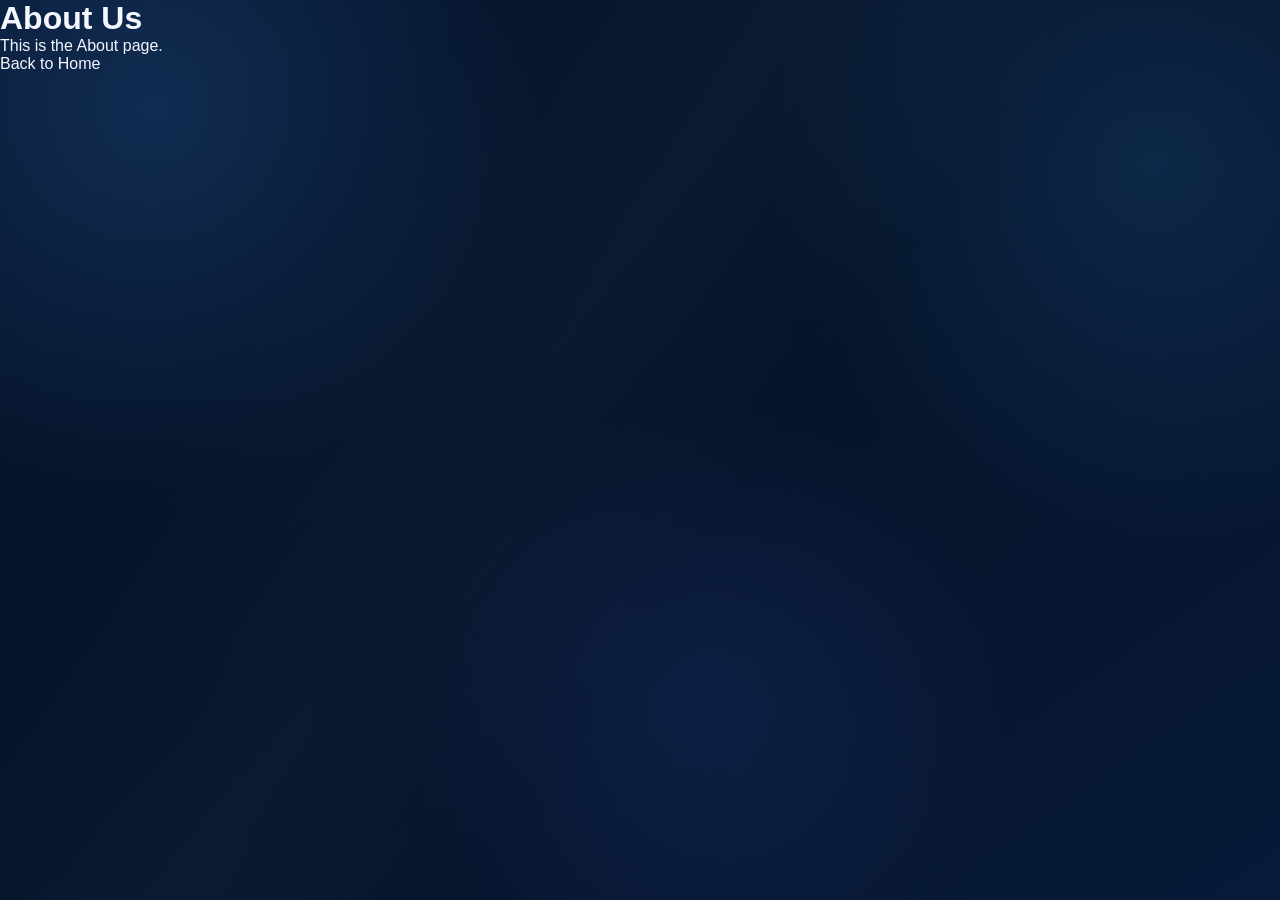
==== Main Code/about.html @ 7a22bdf0 "Week 2 push 1" ====
<!DOCTYPE html>
<html lang="en">
<head>
    <meta charset="UTF-8">
    <meta name="viewport" content="width=device-width, initial-scale=1.0">

    <title>Faculty Info — FacultyHub</title>

    <link rel="stylesheet" href="css/styles.css">
</head>

<body>

    <h1>About Us</h1>

    <p>This is the About page.</p>

    <a href="index.html">Back to Home</a>

</body>
</html>
---- Main Code/css/styles.css ----
/* =========================================================
   FACULTYHUB
   Dark Liquid Glass Design
   Plain CSS — no framework
   ========================================================= */

/* ==================== RESET ==================== */

* {
    margin: 0;
    padding: 0;
    box-sizing: border-box;
}

html {
    scroll-behavior: smooth;
}

body {
    font-family: -apple-system, BlinkMacSystemFont, "SF Pro Display",
        "Segoe UI", Roboto, Helvetica, Arial, sans-serif;

    color: #f5f7ff;
    background: #061329;
    min-height: 100vh;
    overflow-x: hidden;
}

a {
    color: inherit;
    text-decoration: none;
}

button,
input {
    font: inherit;
}


/* ==================== BACKGROUND ==================== */

body::before {
    content: "";
    position: fixed;
    inset: 0;
    z-index: -10;

    background:
        radial-gradient(circle at 12% 12%, rgba(46, 112, 190, 0.25), transparent 28%),
        radial-gradient(circle at 90% 18%, rgba(37, 111, 174, 0.22), transparent 28%),
        radial-gradient(circle at 55% 78%, rgba(39, 65, 145, 0.22), transparent 30%),
        linear-gradient(145deg, #07162f 0%, #061329 48%, #081a38 100%);
}

body::after {
    content: "";
    position: fixed;
    inset: 0;
    z-index: -9;
    pointer-events: none;

    background:
        linear-gradient(
            125deg,
            transparent 25%,
            rgba(104, 164, 210, 0.045) 42%,
            transparent 57%
        );
}

.glow {
    position: fixed;
    border-radius: 50%;
    filter: blur(80px);
    pointer-events: none;
    z-index: -8;
}

.glow-one {
    width: 320px;
    height: 320px;
    left: -120px;
    top: 22%;
    background: rgba(40, 124, 190, 0.18);
}

.glow-two {
    width: 360px;
    height: 360px;
    right: -150px;
    top: 30%;
    background: rgba(40, 100, 210, 0.18);
}

.glow-three {
    width: 300px;
    height: 300px;
    left: 38%;
    bottom: -140px;
    background: rgba(75, 73, 180, 0.14);
}


/* ==================== VARIABLES ==================== */

:root {
    --gold: #f6c343;
    --gold-light: #ffd96b;
    --gold-dark: #d9a928;

    --text: #f4f6fb;
    --muted: #aab4c9;
    --faint: #7e8ba4;

    --glass: rgba(34, 54, 88, 0.34);
    --glass-light: rgba(61, 83, 121, 0.30);
    --glass-border: rgba(168, 190, 224, 0.24);

    --shadow:
        0 22px 60px rgba(0, 0, 0, 0.24),
        inset 0 1px rgba(255, 255, 255, 0.08);

    --radius: 24px;
    --container: 1180px;
}


/* ==================== GLASS ==================== */

.glass-panel {
    background: var(--glass);
    border: 1px solid var(--glass-border);
    box-shadow: var(--shadow);

    backdrop-filter: blur(24px) saturate(125%);
    -webkit-backdrop-filter: blur(24px) saturate(125%);
}


/* ==================== NAVBAR ==================== */

.navbar {
    position: sticky;
    top: 16px;
    z-index: 100;

    padding: 0 24px;
}

.nav-container {
    width: min(var(--container), calc(100% - 48px));
    min-height: 66px;
    margin: 0 auto;

    display: flex;
    align-items: center;
    justify-content: space-between;
    gap: 25px;

    padding: 9px 10px 9px 22px;

    background: rgba(25, 45, 79, 0.42);
    border: 1px solid rgba(148, 174, 211, 0.22);
    border-radius: 34px;

    backdrop-filter: blur(25px);
    -webkit-backdrop-filter: blur(25px);

    box-shadow:
        0 12px 40px rgba(0, 0, 0, 0.18),
        inset 0 1px rgba(255, 255, 255, 0.07);
}

.logo {
    display: flex;
    align-items: center;
    gap: 9px;

    font-size: 20px;
    font-weight: 750;
    letter-spacing: -0.5px;
    white-space: nowrap;
}

.logo > span:last-child > span {
    color: var(--gold);
}

.logo-icon {
    width: 30px;
    height: 30px;

    display: grid;
    place-items: center;

    color: var(--gold);
    font-size: 25px;
    line-height: 1;

    transform: rotate(45deg);
}

.nav-links {
    display: flex;
    align-items: center;
    gap: 5px;
}

.nav-links a {
    padding: 9px 13px;

    color: #d4dbea;
    font-size: 14px;
    font-weight: 500;

    border-radius: 10px;

    transition: color 0.2s ease, background 0.2s ease;
}

.nav-links a:hover,
.nav-links a.active {
    color: var(--gold-light);
    background: rgba(255, 255, 255, 0.045);
}

.nav-links a.active {
    box-shadow: inset 0 -2px var(--gold);
}

.login-btn {
    min-width: 96px;
    padding: 11px 22px;

    color: #121a2b;
    background: linear-gradient(135deg, var(--gold), var(--gold-light));

    border-radius: 24px;

    text-align: center;
    font-size: 14px;
    font-weight: 700;

    box-shadow: 0 8px 22px rgba(246, 195, 67, 0.18);

    transition: transform 0.2s ease, box-shadow 0.2s ease;
}

.login-btn:hover {
    transform: translateY(-2px);
    box-shadow: 0 12px 28px rgba(246, 195, 67, 0.25);
}


/* ==================== COMMON CONTAINERS ==================== */

.hero,
.tools-section,
.workflow-section,
.info-section,
.contact-section,
.footer-main,
.footer-bottom {
    width: min(var(--container), calc(100% - 48px));
    margin: 0 auto;
}


/* ==================== HERO ==================== */

.hero {
    min-height: 650px;

    display: grid;
    grid-template-columns: 0.98fr 1.02fr;
    align-items: center;
    gap: 70px;

    padding: 85px 0 65px;
}

.hero-copy {
    max-width: 610px;
}

.eyebrow {
    display: inline-flex;
    align-items: center;
    gap: 9px;

    margin-bottom: 25px;
    padding: 8px 13px;

    color: #c7d0e1;
    background: rgba(57, 81, 118, 0.27);

    border: 1px solid rgba(158, 184, 220, 0.22);
    border-radius: 100px;

    font-size: 12px;
    font-weight: 600;

    backdrop-filter: blur(12px);
}

.dot {
    width: 7px;
    height: 7px;
    border-radius: 50%;
    background: #62d58d;
    box-shadow: 0 0 0 4px rgba(98, 213, 141, 0.10);
}

.hero h1 {
    font-size: clamp(44px, 5vw, 67px);
    line-height: 1.02;
    letter-spacing: -3px;
    font-weight: 760;
}

.hero h1 span {
    display: block;
    margin-top: 5px;

    color: var(--gold-light);
}

.hero-copy > p {
    max-width: 570px;

    margin: 25px 0 31px;

    color: #b9c3d6;
    font-size: 16px;
    line-height: 1.75;
}

.hero-actions {
    display: flex;
    align-items: center;
    gap: 13px;
}

.btn {
    min-height: 50px;

    display: inline-flex;
    align-items: center;
    justify-content: center;
    gap: 11px;

    padding: 0 22px;
    border-radius: 27px;

    font-size: 13px;
    font-weight: 700;

    transition: transform 0.2s ease, box-shadow 0.2s ease;
}

.btn-primary {
    color: #10192a;
    background: linear-gradient(135deg, var(--gold), var(--gold-light));
    box-shadow: 0 12px 30px rgba(246, 195, 67, 0.16);
}

.btn-primary:hover {
    transform: translateY(-2px);
    box-shadow: 0 16px 35px rgba(246, 195, 67, 0.22);
}

.btn-ghost {
    color: #f2f4fa;
    border: 1px solid rgba(177, 198, 227, 0.32);
    background: rgba(44, 64, 96, 0.20);
}

.btn-ghost:hover {
    transform: translateY(-2px);
    background: rgba(73, 95, 132, 0.28);
}


/* ==================== DASHBOARD PREVIEW ==================== */

.dashboard-preview {
    position: relative;
    padding: 25px;
    border-radius: 27px;
    overflow: hidden;
}

.dashboard-preview::before {
    content: "";
    position: absolute;
    width: 230px;
    height: 230px;
    right: -90px;
    top: -80px;

    border-radius: 50%;
    background: rgba(70, 145, 230, 0.18);
    filter: blur(25px);
}

.preview-top {
    position: relative;

    display: flex;
    align-items: center;
    justify-content: space-between;
}

.preview-top small {
    color: #aab8cf;
    font-size: 12px;
}

.preview-top h2 {
    margin-top: 4px;
    font-size: 21px;
    font-weight: 650;
}

.profile-circle {
    width: 42px;
    height: 42px;

    display: grid;
    place-items: center;

    color: #222a47;
    background: linear-gradient(135deg, #c4c7ff, #8f95ee);

    border-radius: 50%;

    font-size: 12px;
    font-weight: 800;
}

.preview-stats {
    position: relative;

    display: grid;
    grid-template-columns: repeat(3, 1fr);
    gap: 10px;

    margin-top: 22px;
}

.stat-box {
    min-height: 76px;

    display: flex;
    align-items: center;
    gap: 11px;

    padding: 12px;

    background: rgba(91, 116, 155, 0.20);
    border: 1px solid rgba(175, 198, 229, 0.22);
    border-radius: 15px;
}

.stat-box small {
    display: block;
    color: #9eabc0;
    font-size: 10px;
}

.stat-box strong {
    display: block;
    margin-top: 3px;
    font-size: 20px;
}

.stat-icon,
.tool-icon,
.big-icon {
    display: grid;
    place-items: center;
    flex-shrink: 0;

    border-radius: 13px;
}

.stat-icon {
    width: 36px;
    height: 36px;
    font-size: 15px;
}

.blue {
    color: #73b6ff;
    background: rgba(76, 147, 235, 0.15);
}

.purple,
.purple-icon {
    color: #b09cff;
    background: rgba(120, 89, 235, 0.16);
}

.cyan {
    color: #6dd9f7;
    background: rgba(60, 180, 224, 0.15);
}

.quick-tools {
    position: relative;
    margin-top: 25px;
}

.quick-heading {
    display: flex;
    align-items: center;
    justify-content: space-between;
    margin-bottom: 12px;
}

.quick-heading h3 {
    font-size: 14px;
}

.quick-heading span {
    color: #7f8ca3;
    font-size: 10px;
}

.quick-grid {
    display: grid;
    grid-template-columns: repeat(3, 1fr);
    gap: 10px;
}

.quick-card {
    min-height: 126px;

    display: flex;
    flex-direction: column;
    align-items: flex-start;

    padding: 13px;

    background: rgba(72, 96, 135, 0.22);
    border: 1px solid rgba(175, 198, 229, 0.20);
    border-radius: 15px;

    transition: transform 0.2s ease, background 0.2s ease;
}

.quick-card:hover {
    transform: translateY(-3px);
    background: rgba(90, 116, 157, 0.27);
}

.tool-icon {
    width: 34px;
    height: 34px;
    margin-bottom: 10px;
    font-size: 15px;
}

.green-icon {
    color: #63dc9a;
    background: rgba(56, 202, 126, 0.15);
}

.orange-icon {
    color: #ffb25f;
    background: rgba(242, 134, 48, 0.15);
}

.quick-card strong {
    font-size: 12px;
}

.quick-card small {
    margin-top: 4px;
    color: #8f9cb1;
    font-size: 9px;
}

.view-tools {
    position: relative;

    display: inline-flex;
    gap: 8px;

    margin-top: 18px;

    color: var(--gold-light);
    font-size: 12px;
    font-weight: 600;
}


/* ==================== TOOLS ==================== */

.tools-section {
    padding: 75px 0 100px;
}

.section-heading {
    max-width: 610px;
    margin-bottom: 38px;
}

.section-label {
    display: inline-block;
    margin-bottom: 13px;

    color: var(--gold);
    font-size: 11px;
    font-weight: 700;
    letter-spacing: 0.7px;
    text-transform: uppercase;
}

.section-heading h2,
.workflow-copy h2 {
    font-size: clamp(34px, 4vw, 51px);
    line-height: 1.06;
    letter-spacing: -2.2px;
}

.section-heading h2 span,
.workflow-copy h2 span {
    color: var(--gold-light);
}

.section-heading p,
.workflow-copy > p {
    max-width: 540px;
    margin-top: 15px;

    color: var(--muted);
    font-size: 14px;
    line-height: 1.7;
}

.feature-grid {
    display: grid;
    grid-template-columns: repeat(3, 1fr);
    gap: 17px;
}

.feature-card {
    min-height: 310px;

    display: flex;
    flex-direction: column;
    justify-content: space-between;

    padding: 27px;

    background: rgba(31, 50, 83, 0.34);
    border: 1px solid rgba(166, 190, 224, 0.22);
    border-radius: var(--radius);

    backdrop-filter: blur(20px);
    -webkit-backdrop-filter: blur(20px);

    box-shadow: var(--shadow);

    transition: transform 0.25s ease, background 0.25s ease;
}

.feature-card:hover {
    transform: translateY(-5px);
    background: rgba(49, 70, 106, 0.40);
}

.card-top {
    display: flex;
    justify-content: space-between;
    align-items: flex-start;
}

.big-icon {
    width: 47px;
    height: 47px;
    font-size: 18px;

    border: 1px solid rgba(255, 255, 255, 0.10);
}

.card-number {
    color: #70809b;
    font-size: 10px;
    font-weight: 700;
}

.feature-card h3 {
    margin-bottom: 11px;

    font-size: 23px;
    line-height: 1.2;
    letter-spacing: -0.7px;
}

.feature-card p {
    color: #aeb9cd;
    font-size: 13px;
    line-height: 1.7;
}

.learn-more {
    display: inline-flex;
    gap: 8px;

    margin-top: 20px;

    font-size: 12px;
    font-weight: 700;
}

.purple-link {
    color: #a994ff;
}

.green-link {
    color: #63dc9a;
}

.orange-link {
    color: #ffb25f;
}


/* ==================== WORKFLOW ==================== */

.workflow-section {
    display: grid;
    grid-template-columns: 0.8fr 1.2fr;
    gap: 75px;
    align-items: start;

    padding: 90px 0;
}

.workflow-copy {
    position: sticky;
    top: 105px;
}

.workflow-list {
    display: grid;
    gap: 12px;
}

.workflow-item {
    display: grid;
    grid-template-columns: 42px 1fr;
    gap: 15px;

    padding: 20px;
    border-radius: 19px;
}

.workflow-item > span {
    width: 36px;
    height: 36px;

    display: grid;
    place-items: center;

    color: var(--gold);
    background: rgba(246, 195, 67, 0.09);
    border-radius: 11px;

    font-size: 10px;
    font-weight: 800;
}

.workflow-item h3 {
    margin-bottom: 6px;
    font-size: 14px;
}

.workflow-item p {
    color: #9eabc0;
    font-size: 12px;
    line-height: 1.6;
}


/* ==================== INFO ==================== */

.info-section {
    padding: 20px 0 80px;
}

.info-panel {
    display: grid;
    grid-template-columns: 1fr auto;
    align-items: center;
    gap: 40px;

    padding: 42px;
    border-radius: 28px;
}

.info-panel h2 {
    max-width: 700px;

    margin: 6px 0 13px;

    font-size: clamp(28px, 4vw, 43px);
    line-height: 1.08;
    letter-spacing: -1.8px;
}

.info-panel p {
    max-width: 640px;
    color: var(--muted);
    font-size: 13px;
    line-height: 1.7;
}

.info-badge {
    min-width: 145px;
    padding: 23px;

    text-align: center;

    background: rgba(56, 79, 117, 0.25);
    border: 1px solid rgba(170, 193, 226, 0.20);
    border-radius: 20px;
}

.info-badge strong {
    display: block;
    color: var(--gold);
    font-size: 40px;
    letter-spacing: -2px;
}

.info-badge span {
    display: block;
    margin-top: 5px;
    color: #8996ad;
    font-size: 10px;
    line-height: 1.4;
}


/* ==================== CONTACT ==================== */

.contact-section {
    padding-bottom: 90px;
}

.contact-panel {
    display: flex;
    align-items: center;
    justify-content: space-between;
    gap: 35px;

    padding: 42px;
    border-radius: 28px;
}

.contact-panel h2 {
    margin: 5px 0 10px;

    font-size: clamp(27px, 4vw, 41px);
    line-height: 1.08;
    letter-spacing: -1.6px;
}

.contact-panel p {
    color: var(--muted);
    font-size: 12px;
}


/* ==================== FOOTER ==================== */

.footer {
    border-top: 1px solid rgba(153, 177, 213, 0.10);
    background: rgba(3, 12, 28, 0.50);
}

.footer-main {
    display: grid;
    grid-template-columns: 1.5fr 1fr 1fr;
    gap: 50px;

    padding-top: 55px;
    padding-bottom: 45px;
}

.footer-brand {
    max-width: 330px;
}

.footer-brand p {
    margin-top: 13px;
    color: #7f8ba1;
    font-size: 11px;
    line-height: 1.6;
}

.footer-column {
    display: flex;
    flex-direction: column;
    gap: 9px;
}

.footer-column h4 {
    margin-bottom: 4px;
    color: #dce2ed;
    font-size: 12px;
}

.footer-column a,
.footer-column span {
    color: #7f8ba1;
    font-size: 11px;
}

.footer-column a:hover {
    color: var(--gold);
}

.footer-bottom {
    display: flex;
    justify-content: space-between;
    gap: 20px;

    padding-top: 18px;
    padding-bottom: 22px;

    border-top: 1px solid rgba(153, 177, 213, 0.08);

    color: #69768e;
    font-size: 9px;
}


/* ==================== RESPONSIVE ==================== */

@media (max-width: 950px) {

    .hero {
        grid-template-columns: 1fr;
        gap: 45px;
        padding-top: 70px;
    }

    .hero-copy {
        max-width: 720px;
    }

    .dashboard-preview {
        max-width: 700px;
        width: 100%;
        margin: 0 auto;
    }

    .workflow-section {
        grid-template-columns: 1fr;
        gap: 35px;
    }

    .workflow-copy {
        position: static;
    }

    .feature-grid {
        grid-template-columns: 1fr 1fr;
    }

    .feature-card:last-child {
        grid-column: span 2;
    }
}


@media (max-width: 700px) {

    .navbar {
        top: 9px;
        padding: 0 10px;
    }

    .nav-container {
        width: calc(100% - 4px);
        padding: 9px 10px 9px 15px;
        gap: 10px;
    }

    .nav-links {
        display: none;
    }

    .logo {
        font-size: 17px;
    }

    .login-btn {
        min-width: 78px;
        padding: 10px 15px;
        font-size: 12px;
    }

    .hero,
    .tools-section,
    .workflow-section,
    .info-section,
    .contact-section,
    .footer-main,
    .footer-bottom {
        width: calc(100% - 28px);
    }

    .hero {
        padding: 65px 0 50px;
        min-height: auto;
    }

    .hero h1 {
        font-size: 43px;
        letter-spacing: -2.4px;
    }

    .hero-copy > p {
        font-size: 14px;
    }

    .hero-actions {
        flex-direction: column;
        align-items: stretch;
    }

    .btn {
        width: 100%;
    }

    .preview-stats,
    .quick-grid {
        grid-template-columns: 1fr;
    }

    .stat-box {
        min-height: 65px;
    }

    .quick-card {
        min-height: 90px;
    }

    .tools-section,
    .workflow-section {
        padding: 65px 0;
    }

    .section-heading h2,
    .workflow-copy h2 {
        font-size: 36px;
    }

    .feature-grid {
        grid-template-columns: 1fr;
    }

    .feature-card:last-child {
        grid-column: auto;
    }

    .feature-card {
        min-height: 280px;
    }

    .info-panel,
    .contact-panel {
        grid-template-columns: 1fr;
        display: grid;
        padding: 28px;
        border-radius: 24px;
    }

    .info-badge {
        width: 100%;
    }

    .contact-panel {
        gap: 25px;
    }

    .footer-main {
        grid-template-columns: 1fr 1fr;
        gap: 35px;
        padding-top: 45px;
    }

    .footer-brand {
        grid-column: span 2;
    }

    .footer-bottom {
        flex-direction: column;
        align-items: flex-start;
        gap: 7px;
    }
}


/* ==================== INNER PAGE ==================== */

.page-hero {
    width: min(var(--container), calc(100% - 48px));

    margin: 0 auto;

    padding: 100px 0 55px;

    text-align: center;
}

.page-hero h1 {
    max-width: 800px;

    margin: 0 auto;

    font-size: clamp(42px, 5vw, 62px);
    line-height: 1.05;

    letter-spacing: -2.5px;
}

.page-hero h1 span {
    display: block;

    color: var(--gold-light);
}

.page-hero p {
    max-width: 600px;

    margin: 22px auto 0;

    color: var(--muted);

    font-size: 15px;
    line-height: 1.7;
}


/* ==================== FACULTY INFO CARDS ==================== */

.faculty-info-grid {

    width: min(var(--container), calc(100% - 48px));

    margin: 0 auto;

    padding-bottom: 100px;

    display: grid;

    grid-template-columns: 1fr 1fr;

    gap: 18px;
}

.info-card {

    position: relative;

    min-height: 330px;

    padding: 30px;

    border-radius: 25px;

    overflow: hidden;
}

.info-card::before {

    content: "";

    position: absolute;

    width: 180px;
    height: 180px;

    right: -70px;
    top: -70px;

    border-radius: 50%;

    background: rgba(70, 130, 220, 0.12);

    filter: blur(20px);
}

.info-card-number {

    position: relative;

    color: var(--gold);

    font-size: 11px;

    font-weight: 700;
}

.info-card h2 {

    position: relative;

    margin-top: 65px;

    margin-bottom: 10px;

    font-size: 25px;

    letter-spacing: -0.7px;
}

.info-card > p {

    position: relative;

    max-width: 430px;

    color: var(--muted);

    font-size: 13px;

    line-height: 1.7;
}

.info-details {

    position: relative;

    display: grid;

    grid-template-columns: repeat(3, 1fr);

    gap: 10px;

    margin-top: 28px;
}

.info-details div {

    padding: 13px;

    background: rgba(73, 99, 139, 0.18);

    border: 1px solid rgba(175, 198, 229, 0.14);

    border-radius: 13px;
}

.info-details small {

    display: block;

    color: var(--faint);

    font-size: 9px;
}

.info-details strong {

    display: block;

    margin-top: 5px;

    color: #e9edf6;

    font-size: 11px;
}


/* ==================== MOBILE ==================== */

@media (max-width: 700px) {

    .page-hero {

        width: calc(100% - 28px);

        padding: 75px 0 45px;
    }

    .page-hero h1 {

        font-size: 40px;

        letter-spacing: -2px;
    }

    .faculty-info-grid {

        width: calc(100% - 28px);

        grid-template-columns: 1fr;

        padding-bottom: 60px;
    }

    .info-card {

        min-height: 300px;

        padding: 24px;
    }

    .info-details {

        grid-template-columns: 1fr;
    }

}
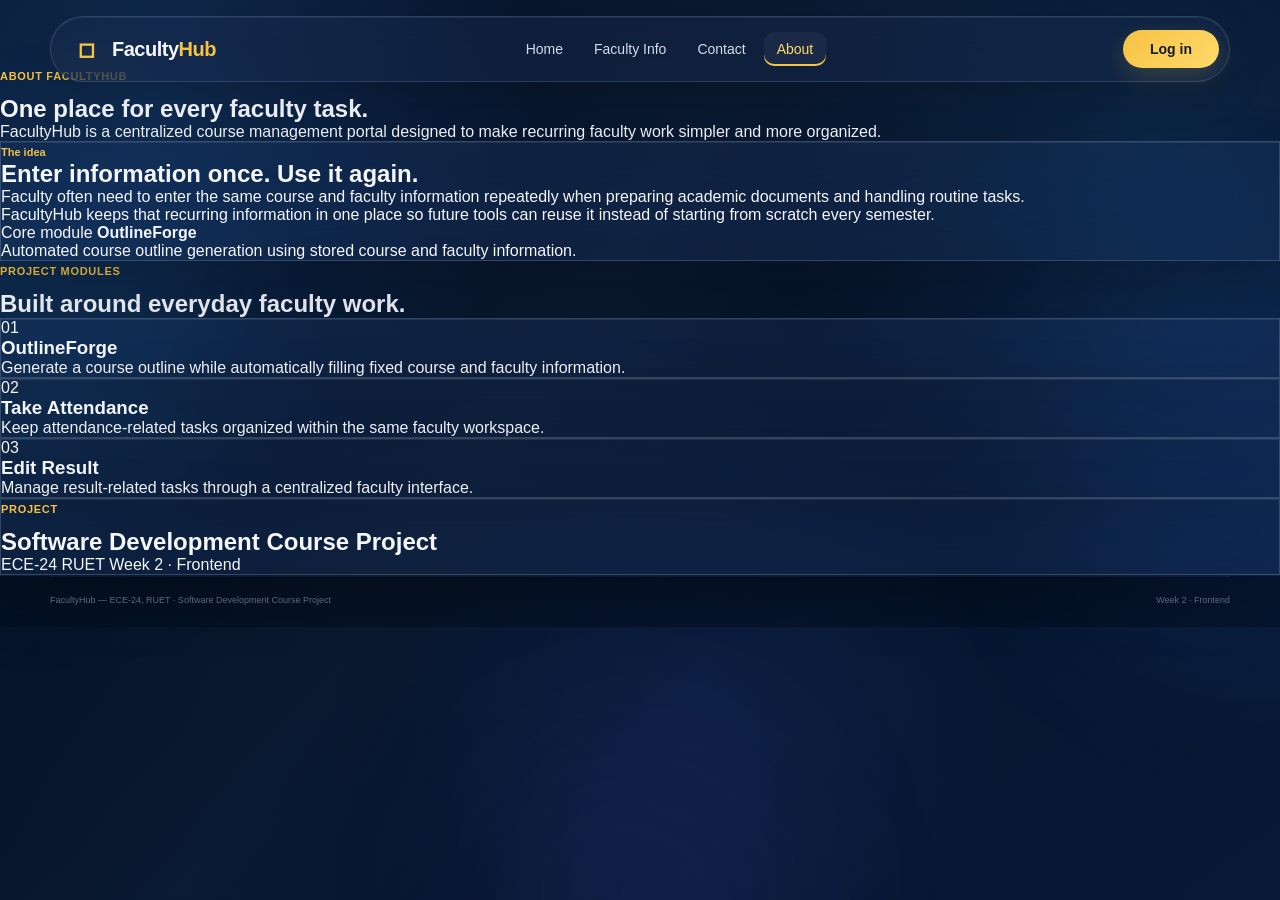
==== commit b2df67d4: "Add files via upload" ====
--- a/Main Code/about.html
+++ b/Main Code/about.html
@@ -1,21 +1,246 @@
-<!DOCTYPE html>
-<html lang="en">
-<head>
-    <meta charset="UTF-8">
-    <meta name="viewport" content="width=device-width, initial-scale=1.0">
-
-    <title>Faculty Info — FacultyHub</title>
-
-    <link rel="stylesheet" href="css/styles.css">
-</head>
-
-<body>
-
-    <h1>About Us</h1>
-
-    <p>This is the About page.</p>
-
-    <a href="index.html">Back to Home</a>
-
-</body>
+<!DOCTYPE html>
+<html lang="en">
+
+<head>
+    <meta charset="UTF-8">
+    <meta name="viewport" content="width=device-width, initial-scale=1.0">
+
+    <title>About — FacultyHub</title>
+
+    <link rel="stylesheet" href="css/styles.css">
+</head>
+
+<body>
+
+    <!-- Background -->
+    <div class="glow glow-one"></div>
+    <div class="glow glow-two"></div>
+    <div class="glow glow-three"></div>
+
+
+    <!-- ==================== NAVBAR ==================== -->
+
+    <header class="navbar">
+
+        <div class="nav-container">
+
+            <a href="index.html" class="logo">
+                <span class="logo-icon">◇</span>
+                <span>Faculty<span>Hub</span></span>
+            </a>
+
+            <nav class="nav-links">
+
+                <a href="index.html">
+                    Home
+                </a>
+
+                <a href="faculty-info.html">
+                    Faculty Info
+                </a>
+
+                <a href="contact.html">
+                    Contact
+                </a>
+
+                <a href="about.html" class="active">
+                    About
+                </a>
+
+            </nav>
+
+            <a href="login.html" class="login-btn">
+                Log in
+            </a>
+
+        </div>
+
+    </header>
+
+
+    <!-- ==================== ABOUT ==================== -->
+
+    <main>
+
+        <section class="about-page">
+
+            <div class="about-heading">
+
+                <span class="section-label">
+                    About FacultyHub
+                </span>
+
+                <h1>
+                    One place for
+                    <span>every faculty task.</span>
+                </h1>
+
+                <p>
+                    FacultyHub is a centralized course management portal
+                    designed to make recurring faculty work simpler and
+                    more organized.
+                </p>
+
+            </div>
+
+
+            <div class="about-main glass-panel">
+
+                <div class="about-content">
+
+                    <span class="info-card-number">
+                        The idea
+                    </span>
+
+                    <h2>
+                        Enter information once.
+                        Use it again.
+                    </h2>
+
+                    <p>
+                        Faculty often need to enter the same course and
+                        faculty information repeatedly when preparing
+                        academic documents and handling routine tasks.
+                    </p>
+
+                    <p>
+                        FacultyHub keeps that recurring information in one
+                        place so future tools can reuse it instead of
+                        starting from scratch every semester.
+                    </p>
+
+                </div>
+
+
+                <div class="about-highlight">
+
+                    <span>Core module</span>
+
+                    <strong>
+                        OutlineForge
+                    </strong>
+
+                    <p>
+                        Automated course outline generation using
+                        stored course and faculty information.
+                    </p>
+
+                </div>
+
+            </div>
+
+
+            <!-- Project modules -->
+
+            <div class="about-section-title">
+
+                <span class="section-label">
+                    Project modules
+                </span>
+
+                <h2>
+                    Built around everyday
+                    <span>faculty work.</span>
+                </h2>
+
+            </div>
+
+
+            <div class="about-modules">
+
+                <div class="about-module glass-panel">
+
+                    <span class="module-number">01</span>
+
+                    <h3>OutlineForge</h3>
+
+                    <p>
+                        Generate a course outline while automatically
+                        filling fixed course and faculty information.
+                    </p>
+
+                </div>
+
+
+                <div class="about-module glass-panel">
+
+                    <span class="module-number">02</span>
+
+                    <h3>Take Attendance</h3>
+
+                    <p>
+                        Keep attendance-related tasks organized within
+                        the same faculty workspace.
+                    </p>
+
+                </div>
+
+
+                <div class="about-module glass-panel">
+
+                    <span class="module-number">03</span>
+
+                    <h3>Edit Result</h3>
+
+                    <p>
+                        Manage result-related tasks through a centralized
+                        faculty interface.
+                    </p>
+
+                </div>
+
+            </div>
+
+
+            <!-- Project information -->
+
+            <div class="project-note glass-panel">
+
+                <div>
+
+                    <span class="section-label">
+                        Project
+                    </span>
+
+                    <h2>
+                        Software Development Course Project
+                    </h2>
+
+                </div>
+
+                <div class="project-details">
+
+                    <span>ECE-24</span>
+                    <span>RUET</span>
+                    <span>Week 2 · Frontend</span>
+
+                </div>
+
+            </div>
+
+        </section>
+
+    </main>
+
+
+    <!-- ==================== FOOTER ==================== -->
+
+    <footer class="footer">
+
+        <div class="footer-bottom">
+
+            <span>
+                FacultyHub — ECE-24, RUET · Software Development Course Project
+            </span>
+
+            <span>
+                Week 2 · Frontend
+            </span>
+
+        </div>
+
+    </footer>
+
+</body>
+
 </html>
